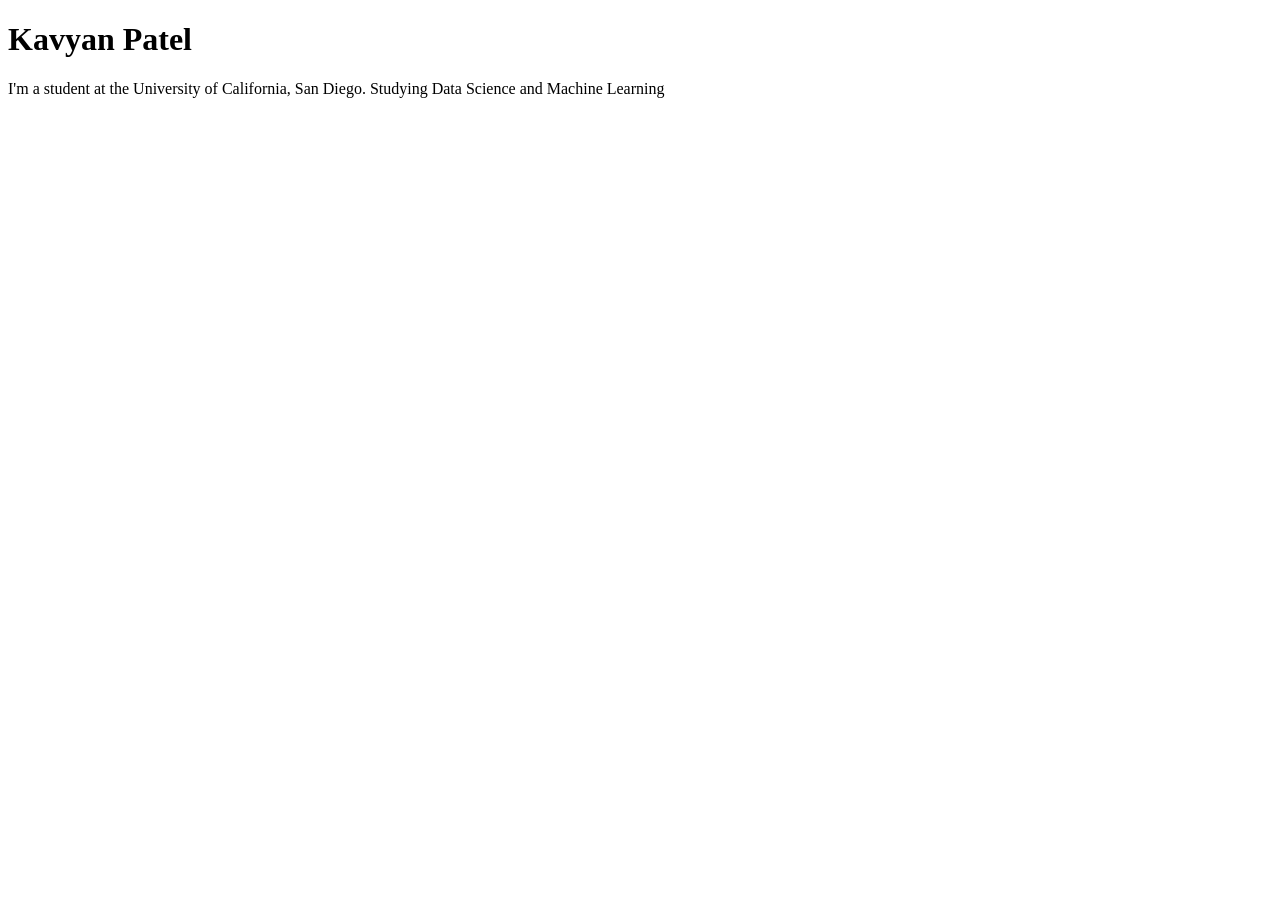
==== index.html @ 4d8a811f "Starter for DSC106" ====
<!DOCTYPE html>
<html lang="en">
<head>
    <meta charset="UTF-8">
    <meta name="viewport" content="width=device-width, initial-scale=1.0">
    <title>Kavyan Patel: Personal Site and Portfolio</title>
</head>
<body>
    <h1>Kavyan Patel</h1>
    <p>I'm a student at the University of California, San Diego. Studying Data Science and Machine Learning</p>
</body>
</html>
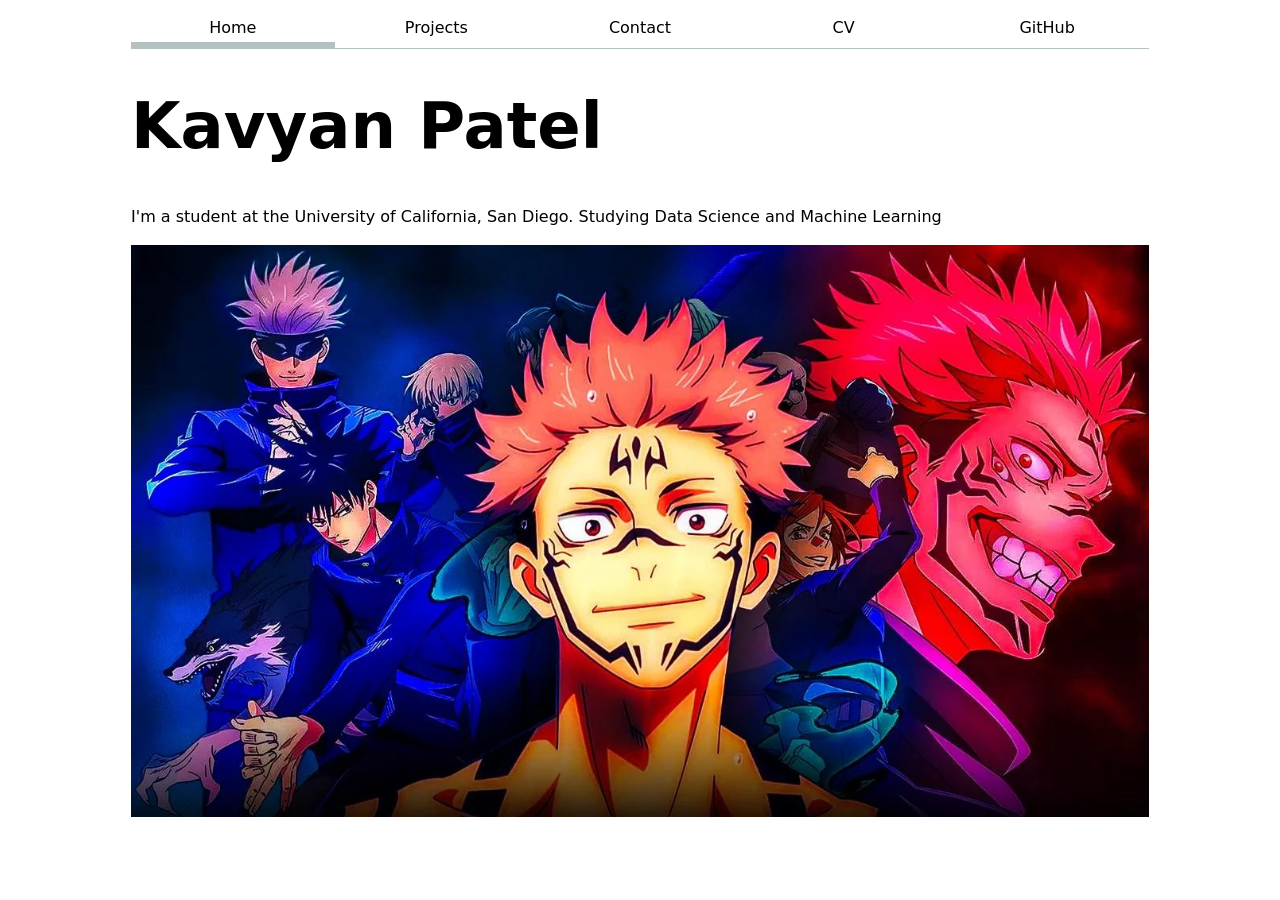
==== commit 1a8d4843: "Lab2" ====
--- a/index.html
+++ b/index.html
@@ -4,9 +4,20 @@
     <meta charset="UTF-8">
     <meta name="viewport" content="width=device-width, initial-scale=1.0">
     <title>Kavyan Patel: Personal Site and Portfolio</title>
+    <link rel="stylesheet" href="style.css">
 </head>
 <body>
+    <nav>
+        <ul>
+            <li><a href="index.html" class="current">Home</a></li>
+            <li><a href="projects/index.html">Projects</a></li>
+            <li><a href="contact/index.html">Contact</a></li>
+            <li><a href="cv/index.html">CV</a></li>
+            <li><a href="https://github.com/K-Pat" target="_blank" rel="noopener noreferrer">GitHub</a></li>
+        </ul>
+    </nav>
     <h1>Kavyan Patel</h1>
     <p>I'm a student at the University of California, San Diego. Studying Data Science and Machine Learning</p>
+    <img src="images/jjk.webp" alt="JJK">
 </body>
-</html>+</html>
--- a/style.css
+++ b/style.css
@@ -0,0 +1,117 @@
+:root {
+  --color-accent: oklch(65% 50% 0);
+}
+
+html {
+  accent-color: var(--color-accent);
+}
+
+body {
+  /* Set line height to 1.5 times the font size
+	   and use the OS's UI font as the website font
+	 */
+  font: 100%/1.5 system-ui;
+  max-width: 100ch;
+  margin-inline: auto;
+  padding-inline: 1em;
+}
+
+h1,
+h2,
+h3,
+h4,
+h5,
+h6 {
+  line-height: 1.1;
+  text-wrap: balance;
+}
+
+h1 {
+  font-size: 400%;
+}
+
+img {
+  max-width: 100%;
+  height: auto;
+}
+
+nav ul,
+nav li {
+  display: contents;
+}
+
+nav {
+  display: flex;
+  border-bottom: 1px solid oklch(80% 3% 200);
+  margin-bottom: 1em;
+}
+
+nav a {
+  flex: 1;
+  text-align: center;
+  text-decoration: none;
+  color: inherit;
+  padding: 0.5em;
+  border-bottom: 0.4em solid transparent;
+  padding-bottom: 0.1em;
+}
+
+nav a:hover {
+  border-bottom-color: var(--color-accent);
+  background-color: oklch(from var(--color-accent) 95% 5% h);
+}
+
+nav a.current {
+  border-bottom-color: oklch(80% 3% 200);
+}
+
+input,
+textarea,
+button {
+  font: inherit;
+  box-sizing: border-box;
+}
+
+form {
+  display: grid;
+  grid-template-columns: auto 1fr;
+  gap: 1em;
+}
+
+form label {
+  grid-column: 1 / -1;
+  display: grid;
+  grid-template-columns: subgrid;
+}
+
+form button {
+  grid-column: 1 / -1;
+}
+
+form input,
+form textarea {
+  min-width: 0;
+  width: 100%;
+}
+
+.projects {
+  display: grid;
+  grid-template-columns: repeat(auto-fill, minmax(15em, 1fr));
+  gap: 1em;
+  grid-auto-rows: auto auto 1fr;
+}
+
+.projects article {
+  display: grid;
+  grid-template-rows: subgrid;
+  grid-row: span 3;
+  gap: 1em;
+}
+
+.projects article h2 {
+  margin: 0;
+}
+
+.projects img {
+  width: 100%;
+}
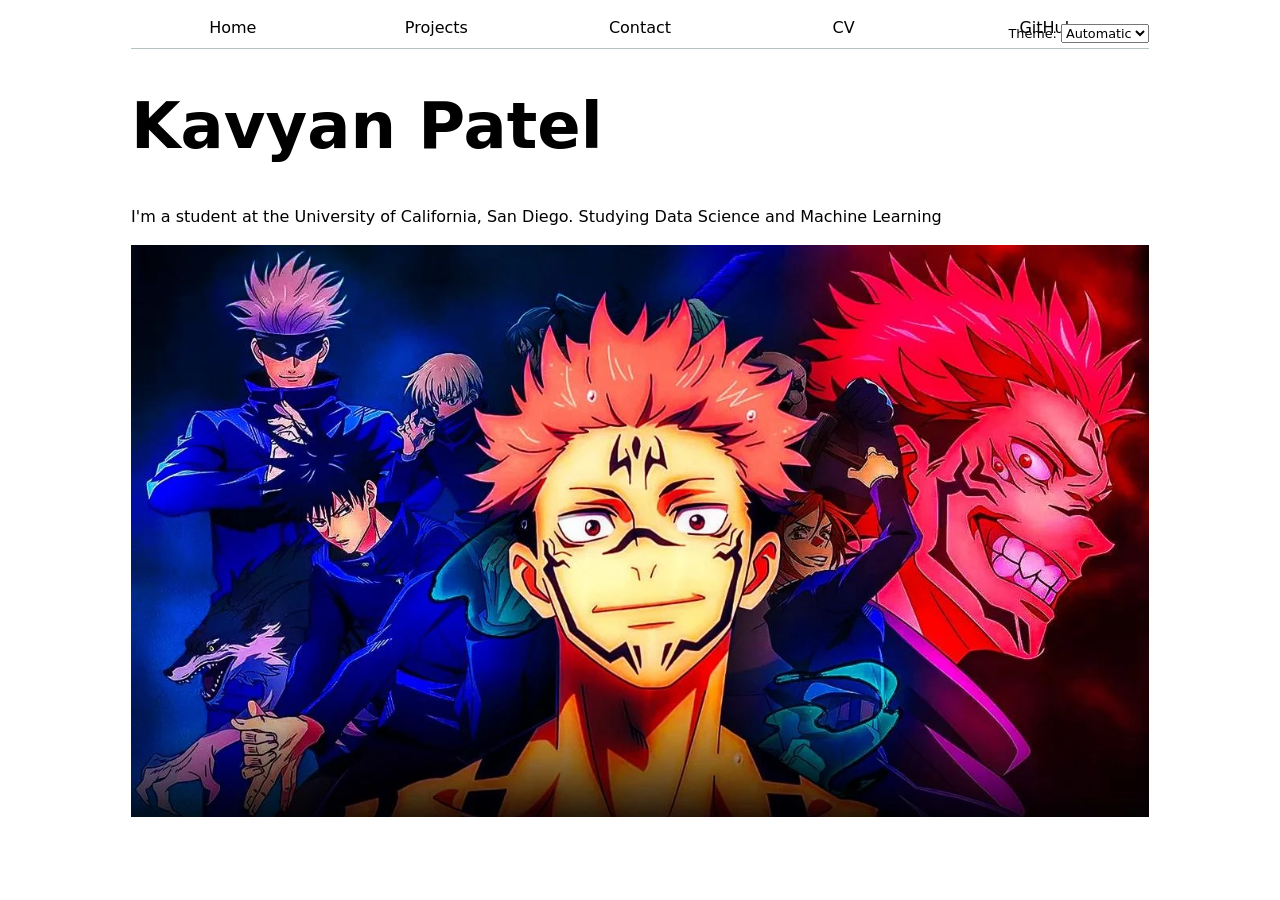
==== commit d1ff123b: "Lab3 submission" ====
--- a/index.html
+++ b/index.html
@@ -7,17 +7,9 @@
     <link rel="stylesheet" href="style.css">
 </head>
 <body>
-    <nav>
-        <ul>
-            <li><a href="index.html" class="current">Home</a></li>
-            <li><a href="projects/index.html">Projects</a></li>
-            <li><a href="contact/index.html">Contact</a></li>
-            <li><a href="cv/index.html">CV</a></li>
-            <li><a href="https://github.com/K-Pat" target="_blank" rel="noopener noreferrer">GitHub</a></li>
-        </ul>
-    </nav>
     <h1>Kavyan Patel</h1>
     <p>I'm a student at the University of California, San Diego. Studying Data Science and Machine Learning</p>
     <img src="images/jjk.webp" alt="JJK">
+    <script type="module" src="global.js"></script>
 </body>
 </html>
--- a/style.css
+++ b/style.css
@@ -3,6 +3,7 @@
 }
 
 html {
+  color-scheme: light dark;
   accent-color: var(--color-accent);
 }
 
@@ -14,6 +15,7 @@
   max-width: 100ch;
   margin-inline: auto;
   padding-inline: 1em;
+  position: relative;
 }
 
 h1,
@@ -35,14 +37,19 @@
   height: auto;
 }
 
-nav ul,
-nav li {
-  display: contents;
+label.color-scheme {
+  position: absolute;
+  top: 1rem;
+  right: 1rem;
+  z-index: 1;
+  font-size: 80%;
+  font-family: inherit;
 }
 
 nav {
+  --border-color: oklch(50% 10% 200 / 40%);
   display: flex;
-  border-bottom: 1px solid oklch(80% 3% 200);
+  border-bottom: 1px solid var(--border-color);
   margin-bottom: 1em;
 }
 
@@ -58,16 +65,17 @@
 
 nav a:hover {
   border-bottom-color: var(--color-accent);
-  background-color: oklch(from var(--color-accent) 95% 5% h);
+  background-color: color-mix(in oklch, var(--color-accent), canvas 85%);
 }
 
 nav a.current {
-  border-bottom-color: oklch(80% 3% 200);
+  border-bottom-color: var(--border-color);
 }
 
 input,
 textarea,
-button {
+button,
+select {
   font: inherit;
   box-sizing: border-box;
 }
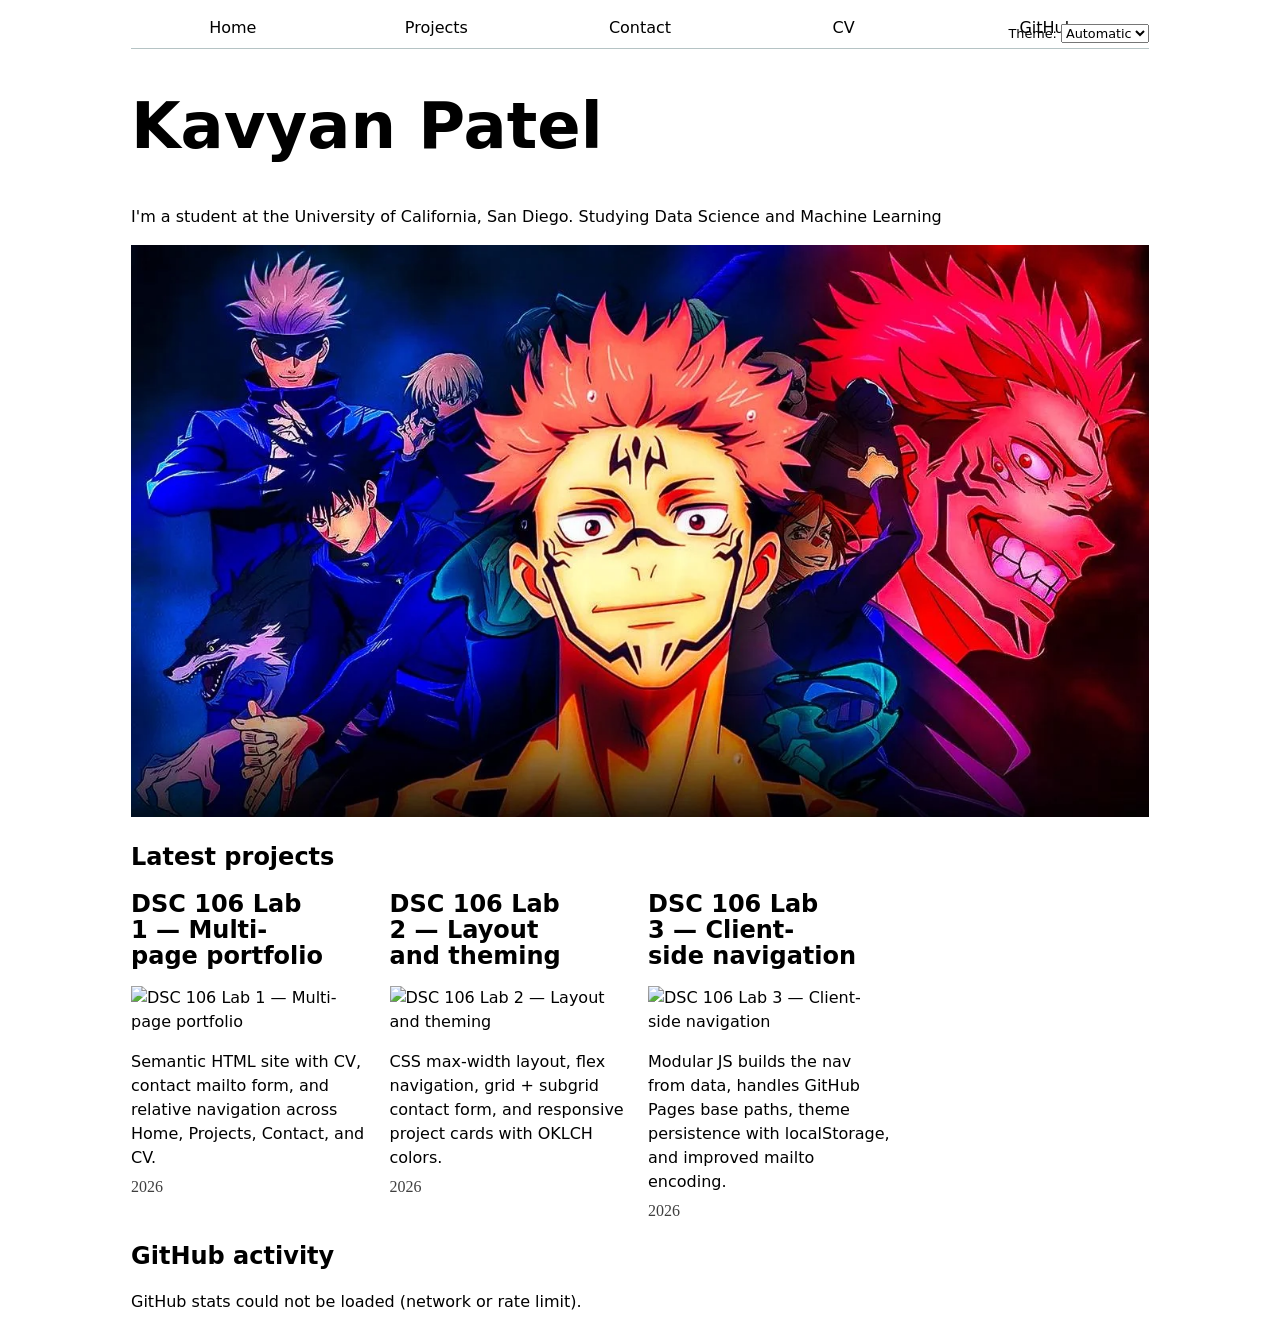
==== commit e961d5d3: "Lab 5" ====
--- a/index.html
+++ b/index.html
@@ -10,6 +10,13 @@
     <h1>Kavyan Patel</h1>
     <p>I'm a student at the University of California, San Diego. Studying Data Science and Machine Learning</p>
     <img src="images/jjk.webp" alt="JJK">
-    <script type="module" src="global.js"></script>
+
+    <h2>Latest projects</h2>
+    <div class="projects"></div>
+
+    <h2>GitHub activity</h2>
+    <div id="profile-stats"></div>
+
+    <script type="module" src="index.js" defer></script>
 </body>
 </html>
--- a/style.css
+++ b/style.css
@@ -120,6 +120,108 @@
   margin: 0;
 }
 
+.projects article .project-body {
+  min-width: 0;
+}
+
+.projects article .project-body > p:first-child {
+  margin: 0;
+}
+
+.projects article .project-year-line {
+  margin: 0.35em 0 0;
+  font-family: Baskerville, 'Times New Roman', serif;
+  font-variant-numeric: oldstyle-nums;
+  opacity: 0.75;
+}
+
 .projects img {
   width: 100%;
 }
+
+.projects-chart-layout {
+  display: flex;
+  align-items: center;
+  gap: 1.5em;
+  margin-block: 0 0.5em;
+}
+
+#projects-pie-plot {
+  max-width: 20em;
+  margin-block: 1em;
+  overflow: visible;
+  flex-shrink: 0;
+}
+
+#projects-pie-plot:has(path:hover) path:not(:hover) {
+  opacity: 0.5;
+}
+
+#projects-pie-plot path {
+  cursor: pointer;
+  transition: opacity 300ms, fill 300ms;
+}
+
+.selected {
+  --color: oklch(60% 45% 0) !important;
+}
+
+.selected:is(path) {
+  fill: var(--color);
+}
+
+.searchBar {
+  width: 100%;
+  max-width: 100%;
+  margin-block: 0.5em 1.5em;
+}
+
+.legend {
+  flex: 1;
+  display: grid;
+  grid-template-columns: repeat(auto-fill, minmax(9em, 1fr));
+  gap: 0.75em 1em;
+  margin: 0;
+  padding: 0.75em 1em;
+  border: 1px solid oklch(50% 10% 200 / 40%);
+  list-style: none;
+}
+
+.legend-item {
+  display: flex;
+  align-items: center;
+  gap: 0.45em;
+  cursor: pointer;
+}
+
+.legend .swatch {
+  display: inline-block;
+  width: 0.9em;
+  height: 0.9em;
+  aspect-ratio: 1 / 1;
+  border-radius: 20%;
+  background-color: var(--color);
+  flex-shrink: 0;
+}
+
+#profile-stats {
+  margin-block: 0 1.5em;
+}
+
+#profile-stats dl {
+  display: grid;
+  grid-template-columns: repeat(4, 1fr);
+  gap: 0.5em 1em;
+  margin: 0;
+}
+
+#profile-stats dt {
+  grid-row: 1;
+  margin: 0;
+  font-weight: 600;
+}
+
+#profile-stats dd {
+  grid-row: 2;
+  margin: 0;
+}
